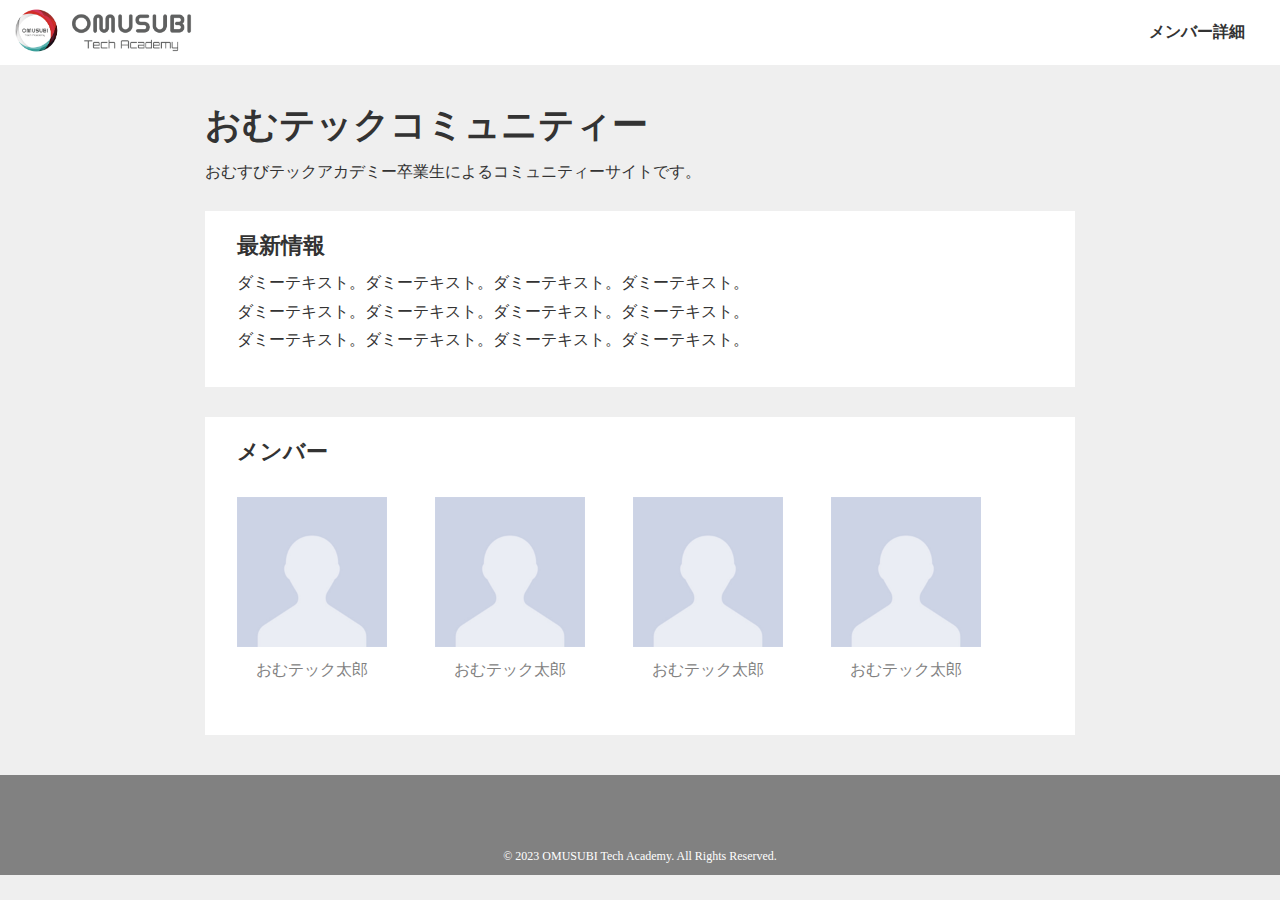
==== omu_tech_community/index.html @ 621f4aa8 "1st No8-1" ====
<!DOCTYPE HTML>
<html lang="ja">
  <head>
    <meta charset="UTF-8">
    <title>おむテックコミュニティー</title>
    <link rel="stylesheet" href="css/normalize.css">
    <link rel="stylesheet" href="css/style.css">
  </head>
  <body>
    <header>
      <div class="logo">
        <img class="logo-img" src="image/app_wide_logo.png"></img>
      </div>
      <ul class="header-navigation">
        <li><a href="#">メンバー詳細</a></li>
      </ul>
    </header>

    <div class="main">
    <div class="container">
      <h1 class="text-title">おむテックコミュニティー</h1>
      <p class="text">おむすびテックアカデミー卒業生によるコミュニティーサイトです。</p>
      <div class="card-contents">
        <h2 class="card-title">最新情報</h2>
        <ul class="information-list">
          <li class="detail">ダミーテキスト。ダミーテキスト。ダミーテキスト。ダミーテキスト。</li>
          <li class="detail">ダミーテキスト。ダミーテキスト。ダミーテキスト。ダミーテキスト。</li>
          <li class="detail">ダミーテキスト。ダミーテキスト。ダミーテキスト。ダミーテキスト。</li>
        </ul>
      </div>
      <div class="card-contents">
        <h2 class="card-title">メンバー</h2>

        <div class="user-items">
          <div class="item">
            <img class="profile-img" src="image/user-profile.jpg" alt="profile">
            <p class="username">おむテック太郎</p>
          </div>
        
          <div class="item">
            <img class="profile-img" src="image/user-profile.jpg" alt="profile">
            <p class="username">おむテック太郎</p>
          </div>
        
          <div class="item">
            <img class="profile-img" src="image/user-profile.jpg" alt="profile">
            <p class="username">おむテック太郎</p>
          </div>
        
          <div class="item">
            <img class="profile-img" src="image/user-profile.jpg" alt="profile">
            <p class="username">おむテック太郎</p>
          </div>
        </div>
      </div>
    </div>
    </div>
    
    <footer>
      <p class="copyright">© 2023 OMUSUBI Tech Academy. All Rights Reserved.</p>
    </footer>
  </body>
</html>
---- omu_tech_community/css/style.css ----
body {
  background-color: #efefef;
  font-size: 16px;
  color: #333;
  margin: 0;
}

h1,h2,h3,h4,h5 {
  margin: 0 0 10px 0;
  padding: 0;
}

/* headerセクション */
header {
  background-color: #ffffff;
  display: flex;
  justify-content: space-between;
  align-items: center;
}

.logo {
  width: 200px;
  height: auto;
  margin-left: 5px;
}

.logo-img {
  width: 100%;
}

.header-navigation {
  margin-right: 5px;
}

.header-navigation li {
  padding: 0 30px;
  text-align: center;
  list-style-type: none;
}

.header-navigation li a {
  color: #333;
  font-weight: 700;
  font-size: 16px;
  text-decoration: none;
}

.container {
  width: 870px;
  height: auto;
  margin: 40px auto;
}

.text-title {
  font-weight: 700;
  font-size: 36px;
}

.card-contents {
  padding: 22px 32px;
  display: block;
  margin: 30px 0;
  background-color: #fff;
}

.card-title {
  font-weight: 700;
  font-size: 22px;
}


.information-list {
  list-style-type: none;
  padding-left: 0;
}

.information-list li {
  margin-bottom: 10px;
}


.user-items {
  margin-top: 32px;
  display: flex;
  justify-content: flex-start;
  flex-wrap: wrap;
}

.user-items .item {
  margin-bottom: 24px;
  margin-right: 48px;
  text-align: center;
}

.user-items .item img {
  width: 150px;
  height: 150px;
}

.user-items .item .username {
  color: #818181;
  margin: 10px auto;
}


footer {
  background-color: #818181;
  height: 100px;
  display: flex;
  justify-content: center;
  align-items: flex-end;
}

.copyright {
  font-size: 12px;
  color: #ffffff;
}
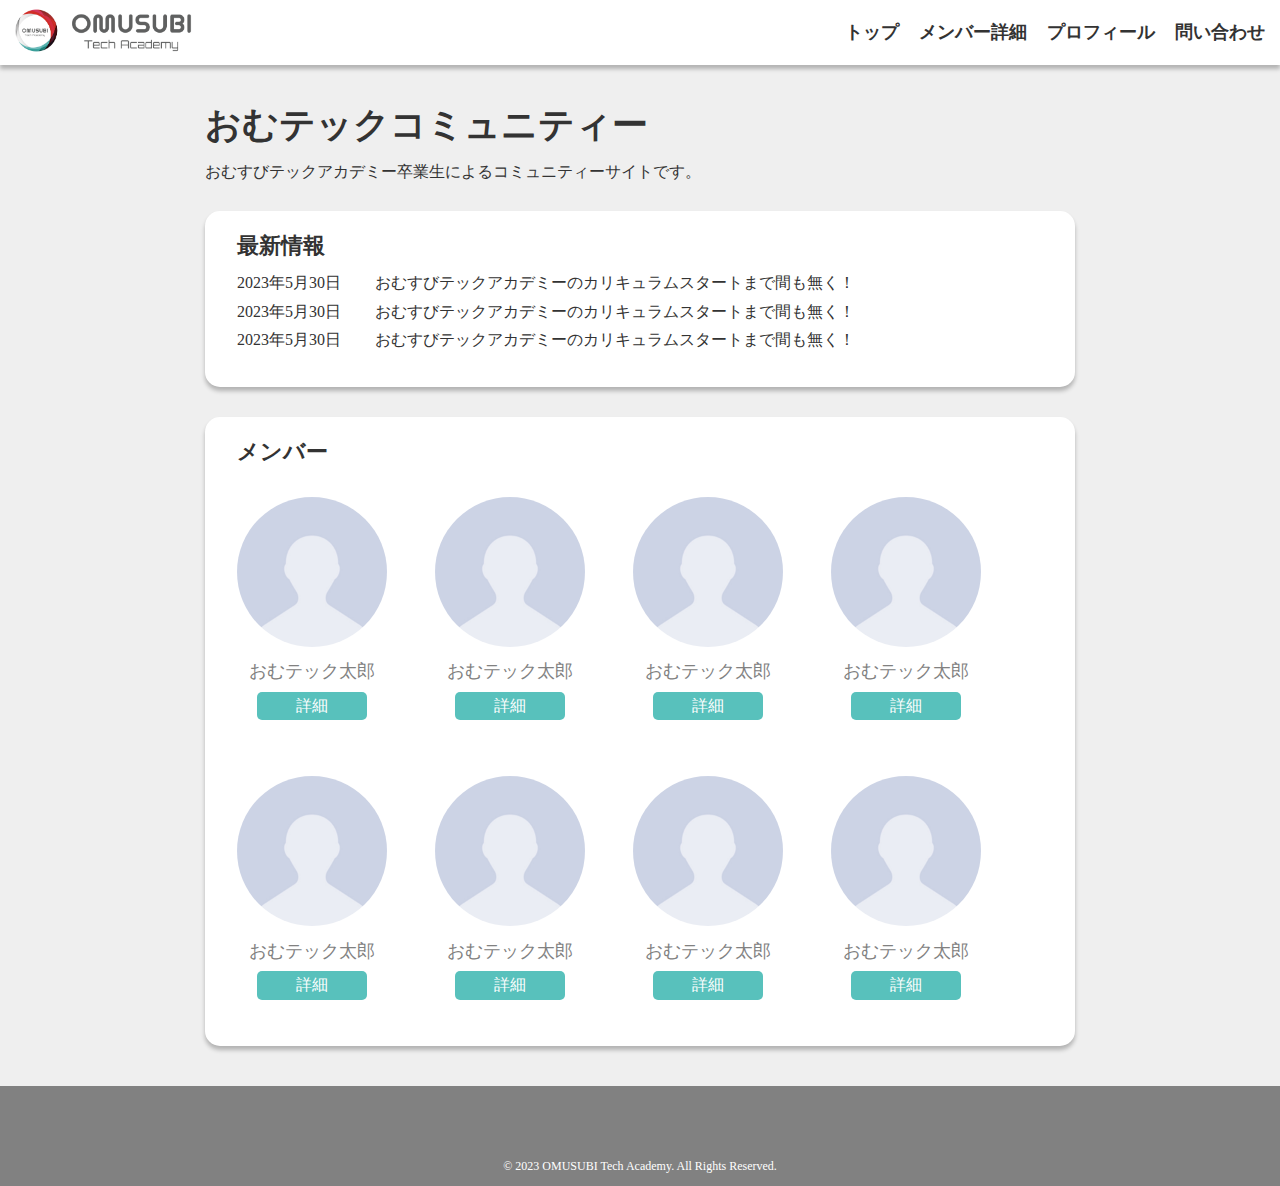
==== commit aef18353: "1st No8-2" ====
--- a/omu_tech_community/index.html
+++ b/omu_tech_community/index.html
@@ -12,7 +12,10 @@
         <img class="logo-img" src="image/app_wide_logo.png"></img>
       </div>
       <ul class="header-navigation">
+        <li><a href="#">トップ</a></li>
         <li><a href="#">メンバー詳細</a></li>
+        <li><a href="#">プロフィール</a></li>
+        <li><a href="#">問い合わせ</a></li>
       </ul>
     </header>
 
@@ -20,14 +23,25 @@
     <div class="container">
       <h1 class="text-title">おむテックコミュニティー</h1>
       <p class="text">おむすびテックアカデミー卒業生によるコミュニティーサイトです。</p>
+      
       <div class="card-contents">
         <h2 class="card-title">最新情報</h2>
         <ul class="information-list">
-          <li class="detail">ダミーテキスト。ダミーテキスト。ダミーテキスト。ダミーテキスト。</li>
-          <li class="detail">ダミーテキスト。ダミーテキスト。ダミーテキスト。ダミーテキスト。</li>
-          <li class="detail">ダミーテキスト。ダミーテキスト。ダミーテキスト。ダミーテキスト。</li>
+          <li class="detail">
+            <span class="information-date">2023年5月30日</span>
+            <span>おむすびテックアカデミーのカリキュラムスタートまで間も無く！</span>
+          </li>
+          <li class="detail">
+            <span class="information-date">2023年5月30日</span>
+            <span>おむすびテックアカデミーのカリキュラムスタートまで間も無く！</span>
+          </li>
+          <li class="detail">
+            <span class="information-date">2023年5月30日</span>
+            <span>おむすびテックアカデミーのカリキュラムスタートまで間も無く！</span>
+          </li>
         </ul>
       </div>
+      
       <div class="card-contents">
         <h2 class="card-title">メンバー</h2>
 
@@ -35,22 +49,52 @@
           <div class="item">
             <img class="profile-img" src="image/user-profile.jpg" alt="profile">
             <p class="username">おむテック太郎</p>
+            <button class="user-detail" type="button">詳細</button>
           </div>
         
           <div class="item">
             <img class="profile-img" src="image/user-profile.jpg" alt="profile">
             <p class="username">おむテック太郎</p>
+            <button class="user-detail" type="button">詳細</button>
           </div>
         
           <div class="item">
             <img class="profile-img" src="image/user-profile.jpg" alt="profile">
             <p class="username">おむテック太郎</p>
+            <button class="user-detail" type="button">詳細</button>
           </div>
         
           <div class="item">
             <img class="profile-img" src="image/user-profile.jpg" alt="profile">
             <p class="username">おむテック太郎</p>
+            <button class="user-detail" type="button">詳細</button>            
           </div>
+
+        <div class="user-items">
+          <div class="item">
+            <img class="profile-img" src="image/user-profile.jpg" alt="profile">
+            <p class="username">おむテック太郎</p>
+            <button class="user-detail" type="button">詳細</button>
+          </div>
+        
+          <div class="item">
+            <img class="profile-img" src="image/user-profile.jpg" alt="profile">
+            <p class="username">おむテック太郎</p>
+            <button class="user-detail" type="button">詳細</button>
+          </div>
+        
+          <div class="item">
+            <img class="profile-img" src="image/user-profile.jpg" alt="profile">
+            <p class="username">おむテック太郎</p>
+            <button class="user-detail" type="button">詳細</button>
+          </div>
+        
+          <div class="item">
+            <img class="profile-img" src="image/user-profile.jpg" alt="profile">
+            <p class="username">おむテック太郎</p>
+            <button class="user-detail" type="button">詳細</button>            
+          </div>
+        </div>
         </div>
       </div>
     </div>
--- a/omu_tech_community/css/style.css
+++ b/omu_tech_community/css/style.css
@@ -16,6 +16,8 @@
   display: flex;
   justify-content: space-between;
   align-items: center;
+
+  box-shadow: 0px 4px 4px rgba(0, 0, 0, 0.25); 
 }
 
 .logo {
@@ -29,11 +31,12 @@
 }
 
 .header-navigation {
+  display: flex;
   margin-right: 5px;
 }
 
 .header-navigation li {
-  padding: 0 30px;
+  padding: 0 10px;
   text-align: center;
   list-style-type: none;
 }
@@ -41,9 +44,14 @@
 .header-navigation li a {
   color: #333;
   font-weight: 700;
-  font-size: 16px;
+  font-size: 18px;
   text-decoration: none;
 }
+
+.header-navigation li a:hover{
+   opacity: 0.6;
+}
+
 
 .container {
   width: 870px;
@@ -61,6 +69,9 @@
   display: block;
   margin: 30px 0;
   background-color: #fff;
+  
+  box-shadow: 0px 4px 4px rgba(0, 0, 0, 0.25); 
+  border-radius: 15px; 
 }
 
 .card-title {
@@ -78,6 +89,9 @@
   margin-bottom: 10px;
 }
 
+.information-date {
+  margin-right: 30px;
+}
 
 .user-items {
   margin-top: 32px;
@@ -100,8 +114,29 @@
 .user-items .item .username {
   color: #818181;
   margin: 10px auto;
+  font-size: 18px;
 }
 
+.profile-img {
+  border-radius: 50%;
+}
+
+.user-detail {
+    color: #fff;
+    border: none;
+    background: #58c1bc;
+
+    padding: 5px 20px;
+    width: 110px;
+
+    border-radius: 5px;
+    
+    font-size: 16px;
+}
+
+.user-detail:hover{
+   opacity: 0.6;
+}
 
 footer {
   background-color: #818181;
